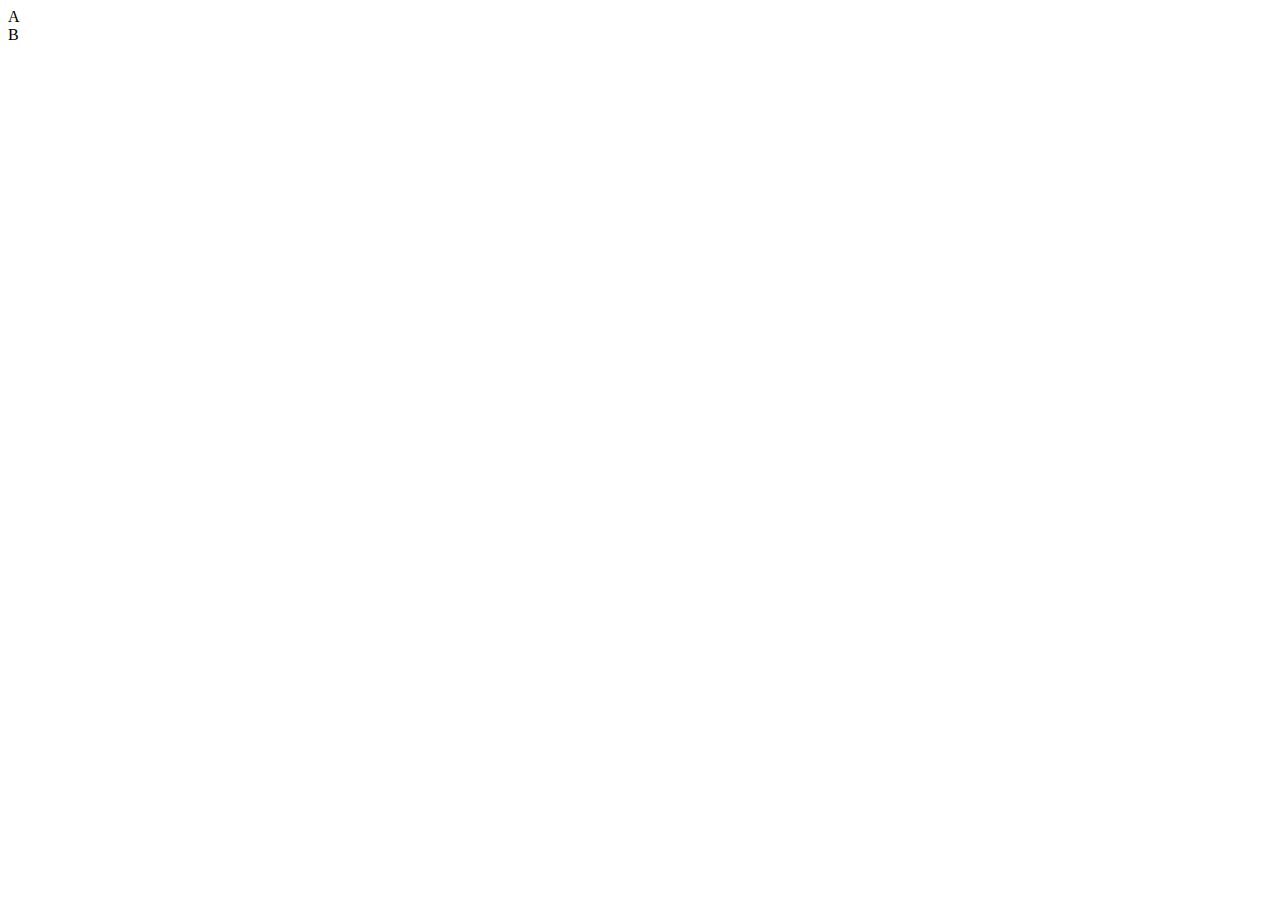
==== project_memory.html @ f887f379 "version_1_memoryGame" ====
<!DOCTYPE html>
<html lang="en">
<head>
    <meta charset="UTF-8">
    <meta http-equiv="X-UA-Compatible" content="IE=edge">
    <meta name="viewport" content="width=device-width, initial-scale=1.0">
    <title>Document</title>
</head>
<body>
    <div id = "game-table">
        <div>A</div>
        <div>B</div>
    </div>
    <script src = "memory_game_1.js"></script>
</body>
</html>
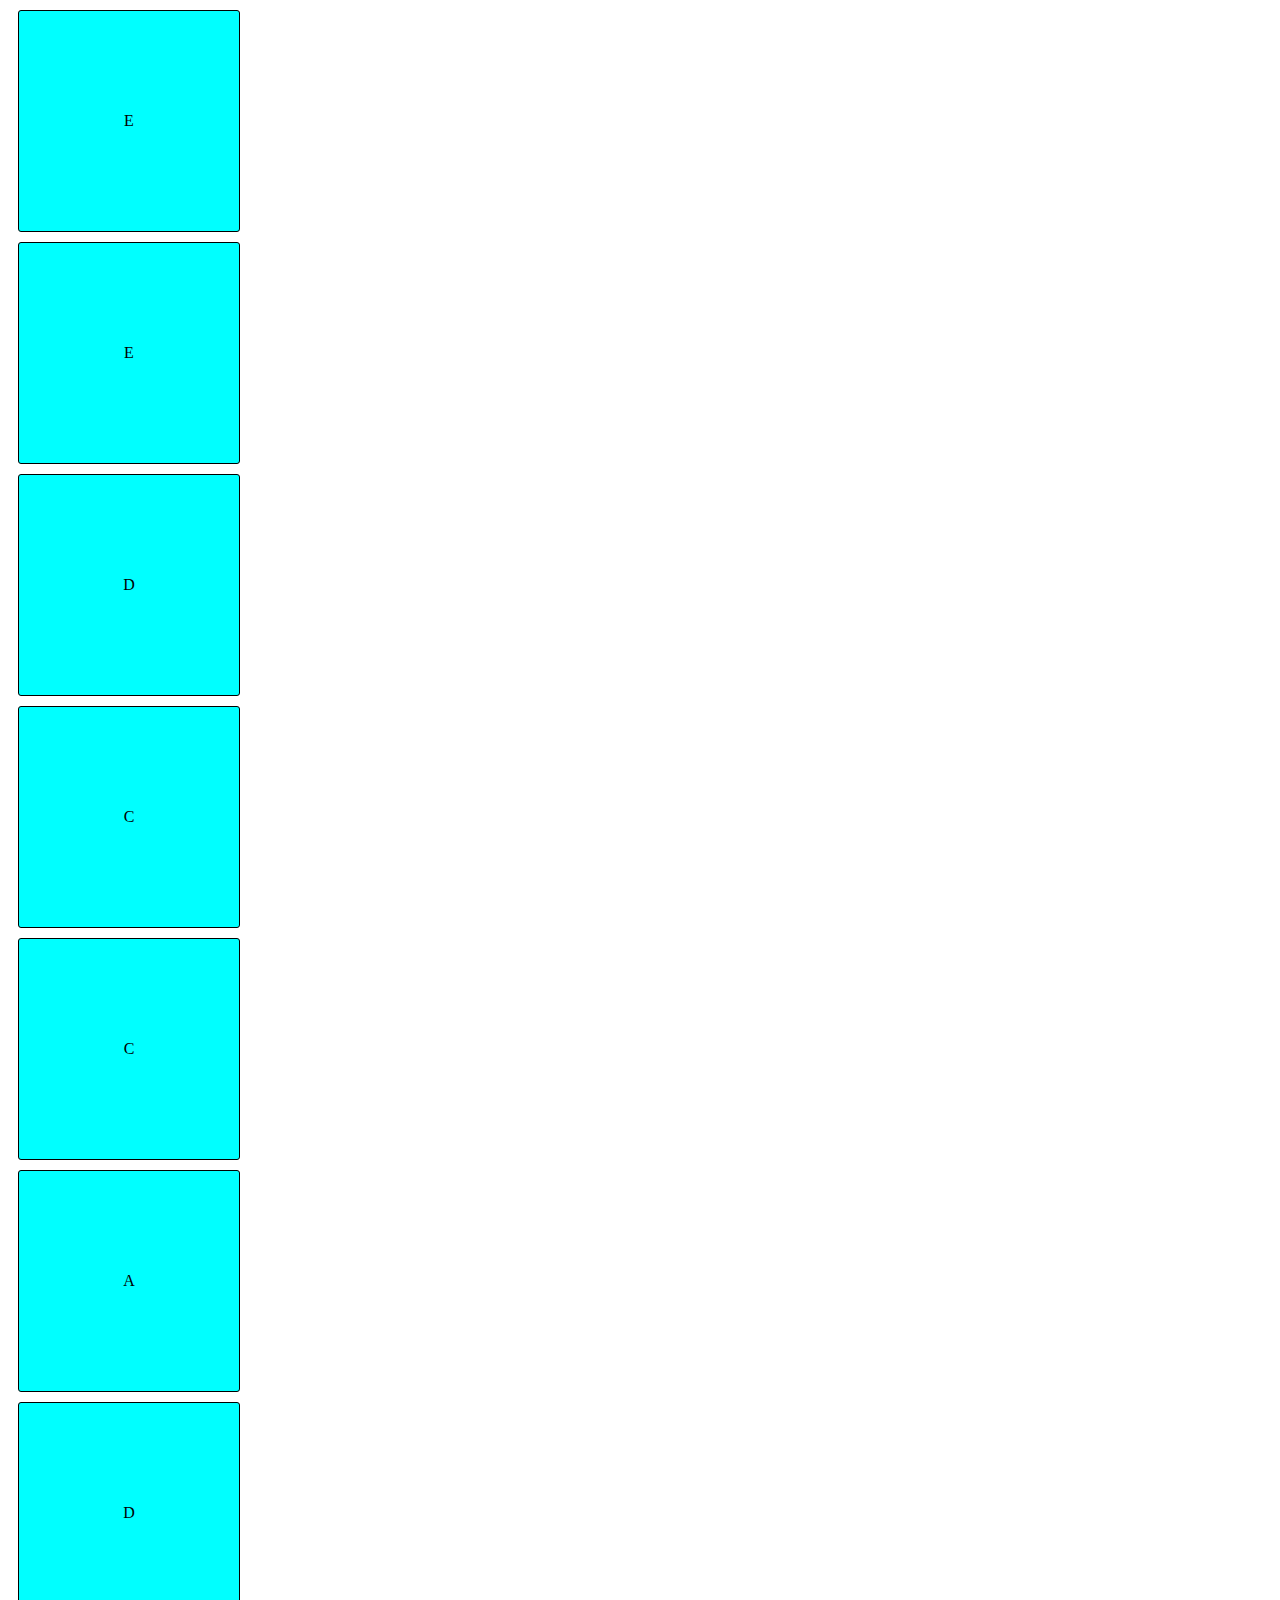
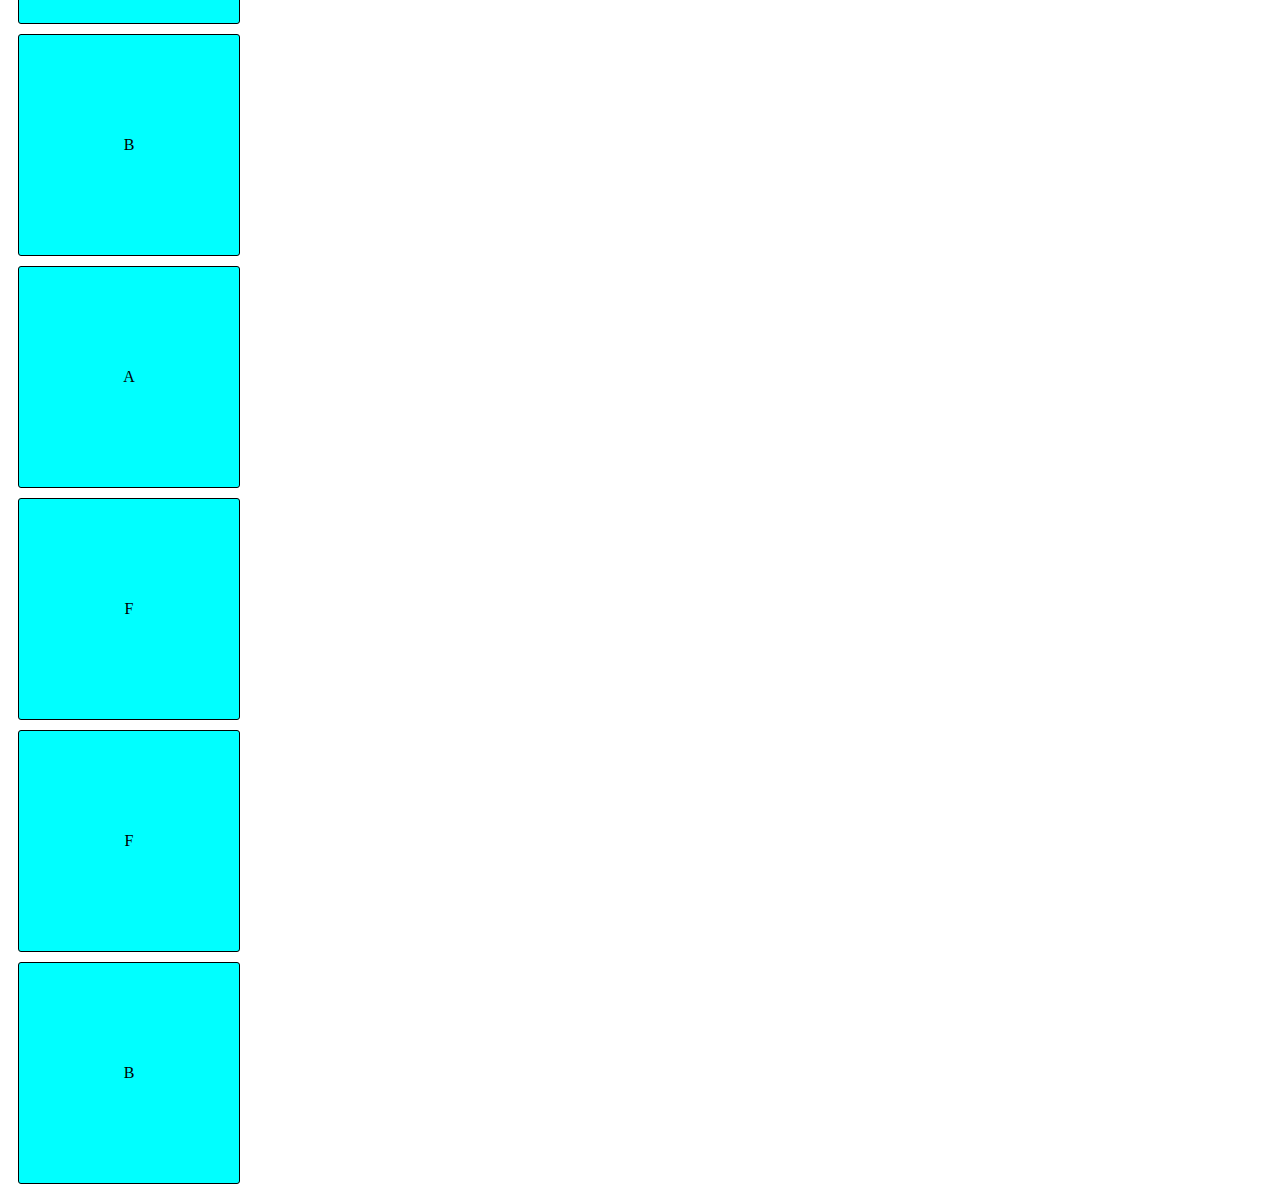
==== commit 0cbda28d: "commit_02" ====
--- a/project_memory.html
+++ b/project_memory.html
@@ -1,5 +1,28 @@
 <!DOCTYPE html>
 <html lang="en">
+   <style>
+        .card{
+            background-color: aqua;
+            margin: 10px;
+            border: 1px black solid;
+            width: 200px;
+            height: 200px;
+            padding: 10px;
+            border-radius:3px;
+            display: flex;
+            flex-wrap: wrap;
+            flex-direction: row;
+            justify-content: center;
+            align-items: center;
+            }
+        .card:hover{
+                  cursor: pointer;
+                  background-color: brown;
+                  
+            }
+
+        
+    </style>  
 <head>
     <meta charset="UTF-8">
     <meta http-equiv="X-UA-Compatible" content="IE=edge">
@@ -7,10 +30,8 @@
     <title>Document</title>
 </head>
 <body>
-    <div id = "game-table">
-        <div>A</div>
-        <div>B</div>
-    </div>
+    <div id = "game-table" > </div>
+   
     <script src = "memory_game_1.js"></script>
 </body>
 </html>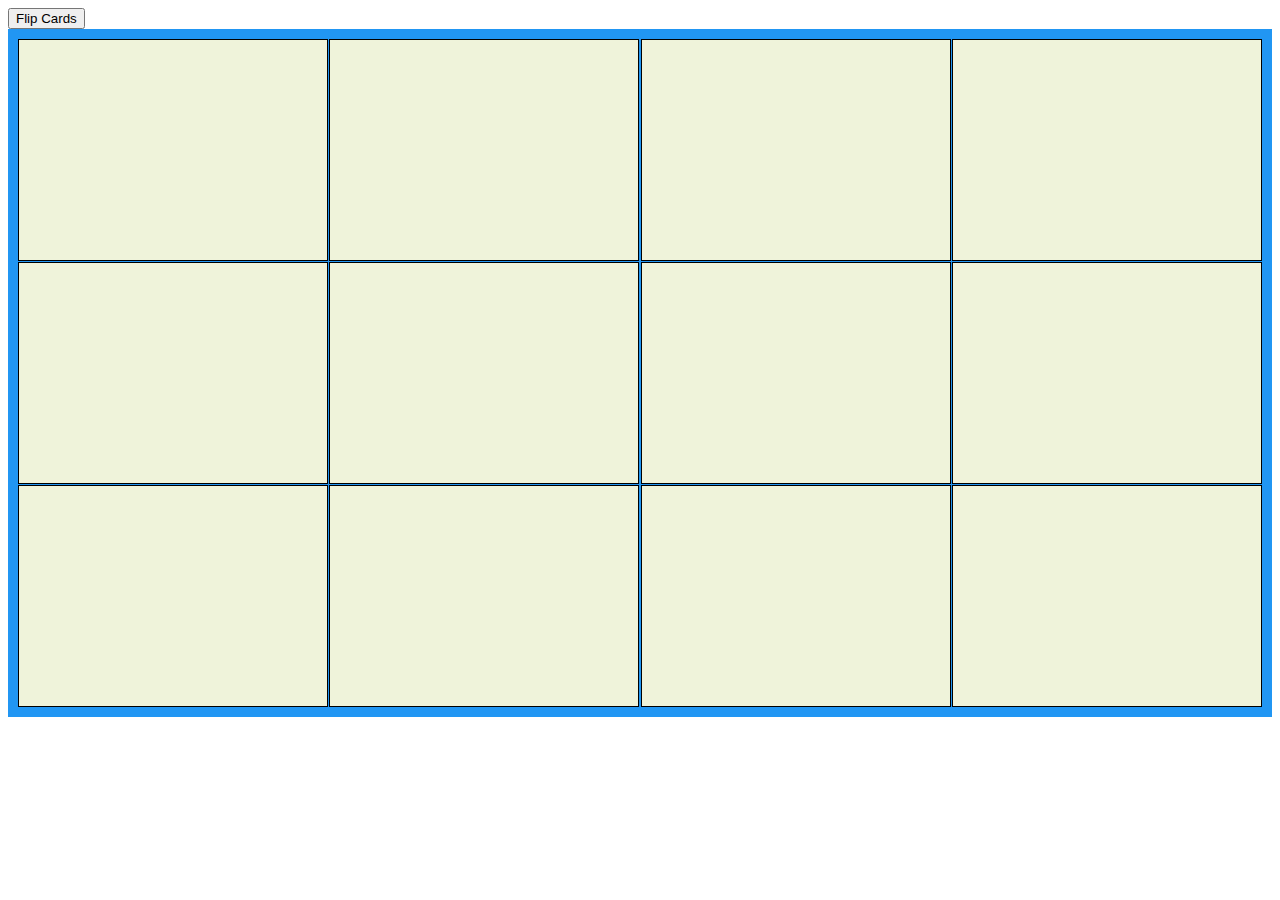
==== commit ffda6339: "commit_03" ====
--- a/project_memory.html
+++ b/project_memory.html
@@ -1,28 +1,9 @@
 <!DOCTYPE html>
 <html lang="en">
    <style>
-        .card{
-            background-color: aqua;
-            margin: 10px;
-            border: 1px black solid;
-            width: 200px;
-            height: 200px;
-            padding: 10px;
-            border-radius:3px;
-            display: flex;
-            flex-wrap: wrap;
-            flex-direction: row;
-            justify-content: center;
-            align-items: center;
-            }
-        .card:hover{
-                  cursor: pointer;
-                  background-color: brown;
-                  
-            }
-
-        
+       
     </style>  
+     <link rel  = "stylesheet" href = "style_memory_game_1.css"/>
 <head>
     <meta charset="UTF-8">
     <meta http-equiv="X-UA-Compatible" content="IE=edge">
@@ -30,8 +11,9 @@
     <title>Document</title>
 </head>
 <body>
-    <div id = "game-table" > </div>
-   
+    <button type="button" id = button>Flip Cards</button>
+    <div id = "game-table" > 
     <script src = "memory_game_1.js"></script>
+</div>
 </body>
 </html>--- a/style_memory_game_1.css
+++ b/style_memory_game_1.css
@@ -0,0 +1,68 @@
+
+            .card{
+            /* margin: 10px; */
+            border: 1px black solid;
+            /* width: 200px; */
+            height: 200px;
+            padding: 10px;
+            /* border-radius: 25px; */
+            /* display: flex;
+            flex-wrap: wrap;
+            flex-direction: row; */
+            /* justify-content: center;
+            align-items: center; */
+            text-align: center;
+            background-image: url(https://upload.wikimedia.org/wikipedia/commons/0/0c/Sport_balls.svg);
+            background-color: rgb(239, 243, 218);
+            background-repeat: no-repeat;
+            background-position: center center;
+            background-size:280px 220px;;    
+            font-size: xx-large;
+            font-family: 'Times New Roman', Times, serif;
+            font-weight: 900;
+            content-visibility: hidden;
+        }
+        .A{
+            background-image: url(https://c.tenor.com/w_AoHkcjfCQAAAAC/hapoel-hapoel-tel-aviv.gif);
+        }
+        .B{
+           background-image: url( https://c.tenor.com/l3TTAClIIxwAAAAi/sports-sportsmanias.gif)
+        }
+        .C{
+            background-image: url(https://c.tenor.com/p50aAml4TwwAAAAj/sports-sportsmanias.gif);
+        }
+        .D{
+            background-image: url(https://www.diehardsport.com/wp-content/uploads/2013/12/anigif_enhanced-buzz-31744-1386633794-18.gif);
+        }
+        .E{
+            background-image: url(https://www.diehardsport.com/wp-content/uploads/2013/12/ibd7dgjN0UsxhZ.gif);
+        }
+        .F{
+            background-image: url(http://gifgifs.com/animations/sports/weightlifting/Weight_lifter_2.gif);
+        }
+
+          
+            
+        .card:hover{
+                  cursor: pointer;
+        }
+        .show{
+            content-visibility: visible ; 
+            }
+        .hide{
+            visibility: collapse;
+        }    
+        #game-table{
+            display: grid;
+            grid-template-columns: auto auto auto auto;
+            background-color: #2196F3;
+            padding: 10px;
+            row-gap: 1px;
+            column-gap: 1px;
+            /* display: flex;
+            flex-wrap: wrap;  
+            justify-content: center;
+            width: 1000px;
+            height: 1000px; */
+            /* background-image: url(https://sites.google.com/site/majdalsh1515/home/mgrs-kdwrgl/%D7%9E%D7%92%D7%A8%D7%A9.jpg?attredirects=0) */
+        }
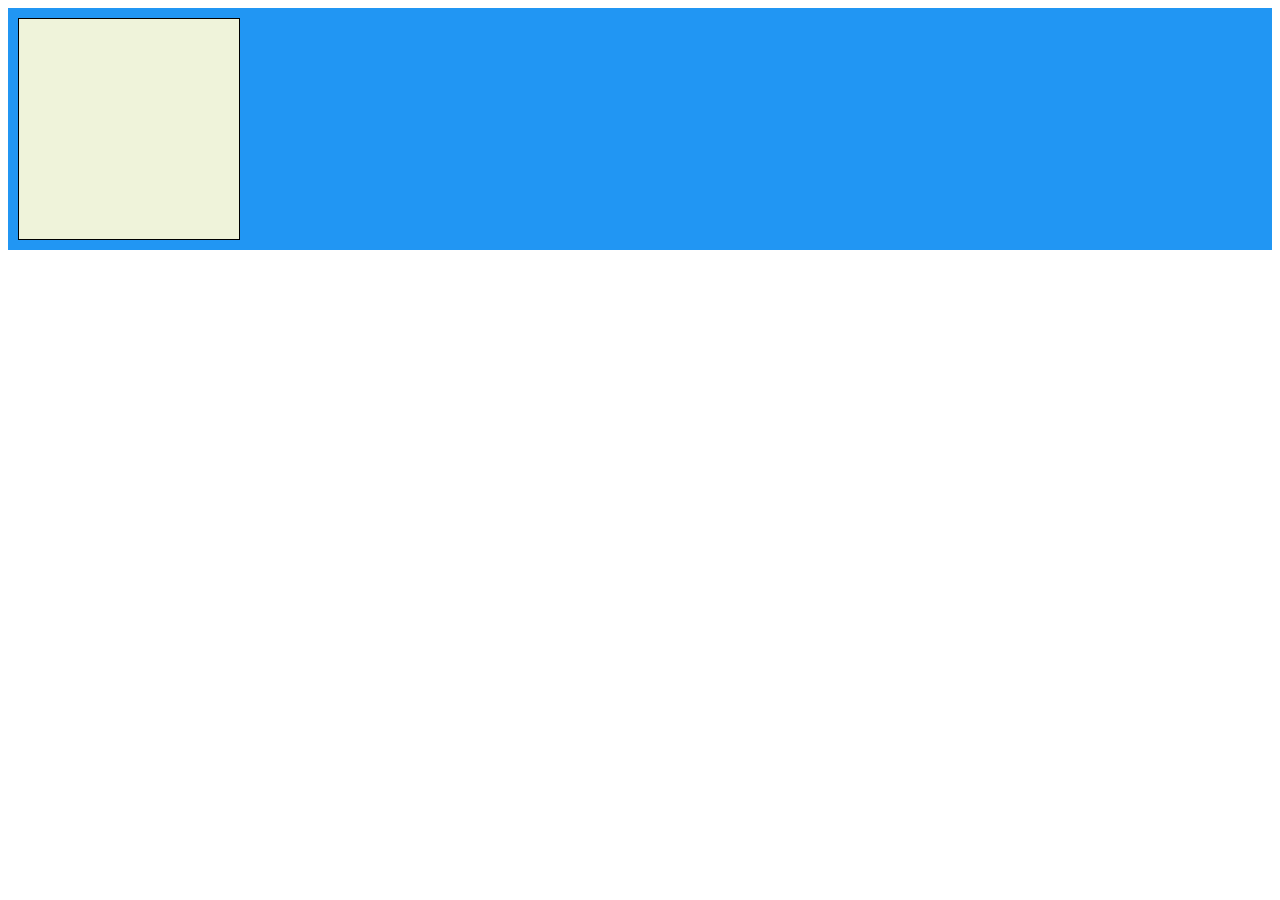
==== commit e7a66eaa: "commit_0" ====
--- a/project_memory.html
+++ b/project_memory.html
@@ -1,19 +1,38 @@
 <!DOCTYPE html>
 <html lang="en">
-   <style>
-       
-    </style>  
-     <link rel  = "stylesheet" href = "style_memory_game_1.css"/>
+<style>
+
+</style>
+<link rel="stylesheet" href="style_memory_game_1.css" />
+
 <head>
-    <meta charset="UTF-8">
-    <meta http-equiv="X-UA-Compatible" content="IE=edge">
-    <meta name="viewport" content="width=device-width, initial-scale=1.0">
-    <title>Document</title>
+  <meta charset="UTF-8">
+  <meta http-equiv="X-UA-Compatible" content="IE=edge">
+  <meta name="viewport" content="width=device-width, initial-scale=1.0">
+  <title>Document</title>
 </head>
+
 <body>
-    <button type="button" id = button>Flip Cards</button>
-    <div id = "game-table" > 
-    <script src = "memory_game_1.js"></script>
-</div>
+  <audio id="myAudio">
+    <source src="/home/giat/Desktop/fullstackCourse/html/project_memoryGame/mixkit-horse-stallion-snore-75.wav"
+      type="audio/ogg"></audio>
+
+    <audio id="happyAudio">
+      <source src="/home/giat/Desktop/fullstackCourse/html/project_memoryGame/small_clap.wav" type="audio/ogg"></audio>
+      
+    <div id="div-table"></div>
+    <div id="game-table">
+      <script src="memory_game_1.js"></script>
+
+    </div>
 </body>
-</html>+
+</html>
+
+<!-- <style>
+    embed { display: none; }
+    button:active + embed { display: block; }
+  </style>
+  
+  <button>Play Sound</button>
+  <embed src="path-to-audio-file.mp3" /> -->--- a/style_memory_game_1.css
+++ b/style_memory_game_1.css
@@ -1,16 +1,17 @@
 
             .card{
+                /* transition: all 0.6s ease 0s;
+                position: absolute;
+                perspective: 1000px;
+                transition: transform 0.6s;
+                transform-style: preserve-3d;
+                transform: rotateY(180deg); */
             /* margin: 10px; */
             border: 1px black solid;
-            /* width: 200px; */
+            width: 200px;
             height: 200px;
             padding: 10px;
-            /* border-radius: 25px; */
-            /* display: flex;
-            flex-wrap: wrap;
-            flex-direction: row; */
-            /* justify-content: center;
-            align-items: center; */
+           
             text-align: center;
             background-image: url(https://upload.wikimedia.org/wikipedia/commons/0/0c/Sport_balls.svg);
             background-color: rgb(239, 243, 218);
@@ -22,32 +23,83 @@
             font-weight: 900;
             content-visibility: hidden;
         }
-        .A{
-            background-image: url(https://c.tenor.com/w_AoHkcjfCQAAAAC/hapoel-hapoel-tel-aviv.gif);
+        .a{
+            background-image: url(https://w17.snunit.k12.il/snunit_catalog/files/snunit_catalog/uploads/filename/640px_Flag_o_2017_03_21_12_02_39.png);
         }
-        .B{
-           background-image: url( https://c.tenor.com/l3TTAClIIxwAAAAi/sports-sportsmanias.gif)
+        .b{
+           background-image: url(https://catalog.archives.gov.il/wp-content/uploads/2018/01/%D7%93%D7%92%D7%9C-%D7%90%D7%A8%D7%94%D7%91.jpg )
         }
-        .C{
-            background-image: url(https://c.tenor.com/p50aAml4TwwAAAAj/sports-sportsmanias.gif);
+        .c{
+            background-image: url(https://upload.wikimedia.org/wikipedia/commons/thumb/b/be/Flag_of_England.svg/250px-Flag_of_England.svg.png);
         }
-        .D{
-            background-image: url(https://www.diehardsport.com/wp-content/uploads/2013/12/anigif_enhanced-buzz-31744-1386633794-18.gif);
+        .d{
+            background-image: url(https://upload.wikimedia.org/wikipedia/commons/thumb/a/ae/Flag_of_the_United_Kingdom.svg/200px-Flag_of_the_United_Kingdom.svg.png);
         }
-        .E{
-            background-image: url(https://www.diehardsport.com/wp-content/uploads/2013/12/ibd7dgjN0UsxhZ.gif);
+        .e{
+            background-image: url(https://upload.wikimedia.org/wikipedia/commons/thumb/4/4c/Flag_of_Sweden.svg/200px-Flag_of_Sweden.svg.png);
         }
-        .F{
-            background-image: url(http://gifgifs.com/animations/sports/weightlifting/Weight_lifter_2.gif);
+        .f{
+            background-image: url(https://upload.wikimedia.org/wikipedia/commons/thumb/b/bc/Flag_of_France_%281794%E2%80%931815%2C_1830%E2%80%931974%2C_2020%E2%80%93present%29.svg/100px-Flag_of_France_%281794%E2%80%931815%2C_1830%E2%80%931974%2C_2020%E2%80%93present%29.svg.png);
         }
+        .g{
+            background-image: url(https://upload.wikimedia.org/wikipedia/commons/thumb/0/03/Flag_of_Italy.svg/100px-Flag_of_Italy.svg.png);
+        }
+        .h{
+            background-image: url(https://upload.wikimedia.org/wikipedia/commons/thumb/f/fa/Flag_of_the_People%27s_Republic_of_China.svg/200px-Flag_of_the_People%27s_Republic_of_China.svg.png);
+        }
+        .i{
+            background-image: url(https://upload.wikimedia.org/wikipedia/commons/thumb/9/9e/Flag_of_Japan.svg/200px-Flag_of_Japan.svg.png);
+        }
+        .j{
+            background-image: url(https://upload.wikimedia.org/wikipedia/commons/thumb/f/fc/Flag_of_Mexico.svg/200px-Flag_of_Mexico.svg.png);
+        }
+        .k{
+            background-image: url(https://upload.wikimedia.org/wikipedia/commons/thumb/4/4e/Flag_of_Uganda.svg/200px-Flag_of_Uganda.svg.png);
+        }
+        .l{
+            background-image: url(https://upload.wikimedia.org/wikipedia/commons/thumb/4/41/Flag_of_Austria.svg/200px-Flag_of_Austria.svg.png );
+        }
+        .m{
+            background-image: url(https://upload.wikimedia.org/wikipedia/commons/thumb/4/49/Flag_of_Ukraine.svg/200px-Flag_of_Ukraine.svg.png);
+        }
+        .n{
+            background-image: url(https://upload.wikimedia.org/wikipedia/commons/thumb/7/71/Flag_of_Ethiopia.svg/200px-Flag_of_Ethiopia.svg.png);
+        }
+        .o{
+            background-image: url(https://upload.wikimedia.org/wikipedia/commons/thumb/8/89/Flag_of_Yemen.svg/200px-Flag_of_Yemen.svg.png);
+        }
+        .p{
+            background-image: url(https://upload.wikimedia.org/wikipedia/commons/thumb/9/9a/Flag_of_Bulgaria.svg/200px-Flag_of_Bulgaria.svg.png);
+        }
+        .q{
+            background-image: url(https://upload.wikimedia.org/wikipedia/commons/thumb/0/05/Flag_of_Brazil.svg/200px-Flag_of_Brazil.svg.png);
+        }
+        .r{
+            background-image: url(https://upload.wikimedia.org/wikipedia/commons/thumb/1/1a/Flag_of_Argentina.svg/200px-Flag_of_Argentina.svg.png);
+        }
+        
 
+        .divs{
+            background-color: coral;
+            width: 70px;
+            height: 50px;
+            margin: 10px;
+            border: 1px black solid;
+            border-radius: 5;
+            padding: 10px;
+        }
+        .playNow{
+            background-color: aquamarine;
+            border-radius: 5px;
+        }
           
             
         .card:hover{
                   cursor: pointer;
         }
         .show{
-            content-visibility: visible ; 
+            content-visibility: visible ;
+            
             }
         .hide{
             visibility: collapse;
@@ -66,3 +118,12 @@
             height: 1000px; */
             /* background-image: url(https://sites.google.com/site/majdalsh1515/home/mgrs-kdwrgl/%D7%9E%D7%92%D7%A8%D7%A9.jpg?attredirects=0) */
         }
+        /* #div-table{
+            display: flex;
+            flex-wrap: wrap;
+            grid-template-columns: auto auto auto auto;
+            background-color: #2196F3;
+            padding: 10px;
+            row-gap: 1px;
+            column-gap: 1px;
+        } */
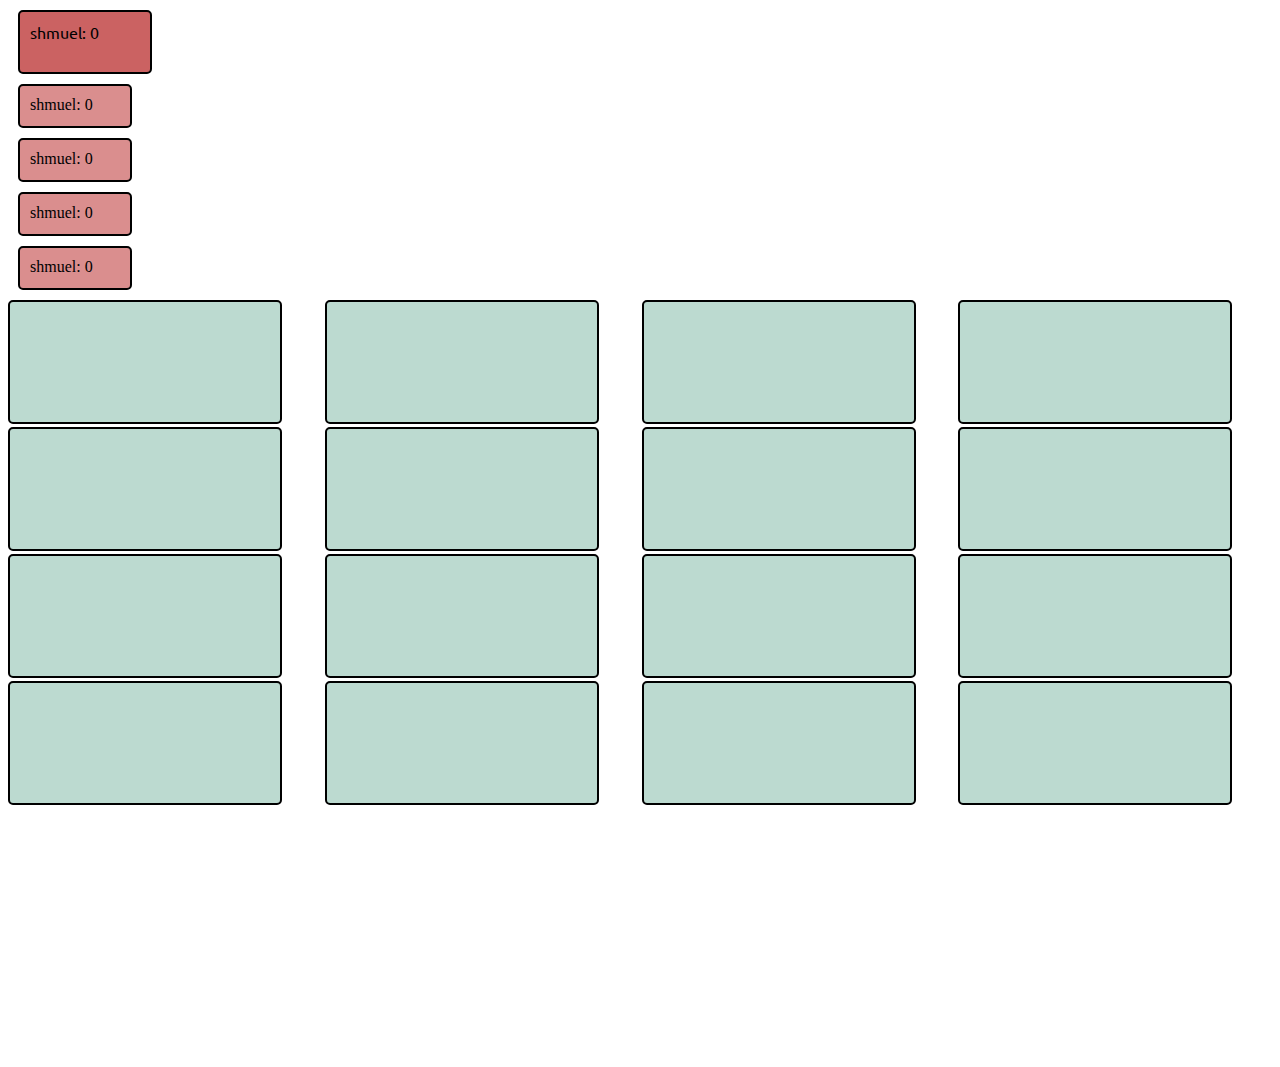
==== commit dfd0009d: "commit_08 almost done" ====
--- a/project_memory.html
+++ b/project_memory.html
@@ -3,8 +3,8 @@
 <style>
 
 </style>
-<link rel="stylesheet" href="style_memory_game_1.css" />
-
+  <link rel="stylesheet" href="style_memory_game_1.css" />
+  <link rel="stylesheet" href="https://fonts.googleapis.com/css?family=Ubuntu">
 <head>
   <meta charset="UTF-8">
   <meta http-equiv="X-UA-Compatible" content="IE=edge">
--- a/style_memory_game_1.css
+++ b/style_memory_game_1.css
@@ -1,84 +1,181 @@
-
-            .card{
-                /* transition: all 0.6s ease 0s;
-                position: absolute;
-                perspective: 1000px;
-                transition: transform 0.6s;
-                transform-style: preserve-3d;
-                transform: rotateY(180deg); */
-            /* margin: 10px; */
-            border: 1px black solid;
-            width: 200px;
-            height: 200px;
-            padding: 10px;
-           
+#screen {
+    display: grid;
+    grid-template-columns: auto auto auto auto auto auto auto auto auto auto auto auto auto auto auto auto auto auto auto auto;
+    grid-template-rows: auto auto auto auto auto auto auto auto;
+    gap: 10px;
+    padding: 5px;
+    /* background-color: brown; */
+    background-image: url(https://i0.wp.com/carrickswan.com/wp-content/uploads/2016/04/site-background.jpg?resize=300%2C195&ssl=1);
+    /* background-position: center; */
+    position: fixed;
+    top: 0;
+    left: 0;
+    min-width: 100%;
+    min-height: 90%;
+    /* width: 99%; */
+    /* height: 100%; */
+    /* background-size: cover; */
+}
+
+#header{
+    grid-column-start:1;
+    grid-column-end:21;
+    grid-row-start:1;
+    grid-row-end:2;
+    /* background-color:rgba(31 ,33 ,126, 0.90); */
+    padding: 5px;
+    text-align: center;
+    color: black;
+    
+    font-size: 70px;
+    /* font-family: Ubuntu, sans-serif; */
+    
+}
+#game-table{    
+    grid-column-start:10;
+    grid-column-end:10;  
+    grid-row-start:2;  
+    grid-row-end:9;
+    display: grid;
+    gap: 3px;
+    grid-template-columns: repeat(4,minmax(0, 6fr));
+    grid-template-rows: repeat(6, minmax(0, 6fr)); 
+}
+.card{
+    display: flex;
+    background-color:  rgba(110, 175, 153, 0.46);
+    border-radius: 5px;
+    border: 2px black solid;
+    width: 270px;
+    height: 120px;
+    font-size: 100px;
+    font-family: Verdana, Geneva, Tahoma, sans-serif;
+    font-weight: bold;
+    content-visibility: hidden;
+    align-items:center;
+    justify-content:center;
+    font-size: 20px;
+    text-align: center;
+
+    
+}
+.card:hover{
+    cursor: pointer;
+    box-shadow: 20px 20px 50px grey;
+    /* background-color: rgba(236, 63,28, 0.8); */
+    
+    border: 2px dotted black;
+}
+#div-table{
+    grid-column-start:1;
+    grid-column-end:3;  
+    grid-row-start:2;  
+    grid-row-end:6; 
+    background-color: transparent;
+}
+.divs{
+    background-color: rgb(193, 66, 66,0.6);
+    width: 90px;
+    height: 20px;
+    margin: 10px;
+    border: 2px black solid;
+    border-radius: 5;
+    padding: 10px;  
+    border-radius: 5px;
+    
+}
+#btn{
+    grid-column-start:1;
+    grid-column-end:3;  
+    grid-row-start:7;  
+    grid-row-end:9; 
+}
+#div-words-list{
+    grid-column-start:20;
+    grid-column-end:21;  
+    grid-row-start:2;  
+    grid-row-end:9; 
+    background-color:transparent;
+}
+.words{
+    margin: 10px;
+    border: 1px black solid;
+    border-radius: 5px;
+    padding: 10px;  
+    font-size: x-large;
+    background-color: rgb(231, 175, 128);
+    font-family: Ubuntu, sans-serif;
+}
+.success{
+    background-color: rgba(133, 92, 58, 0.315);
+}
+.playNow{
+    background-color: rgba(191,63,63,0.82);
+    /* border-radius: 5px; */
+    width: 110px;
+    height: 40px;
+    font-family: Ubuntu, sans-serif;
+    
+}  
+.show{
+    content-visibility:visible  ;
+    background-color: transparent;
+    /* background-image: url(https://wallup.net/wp-content/uploads/2018/09/25/600692-triangle-abstract-gradient-soft_gradient-Linux-blue-violet-red-orange-748x387.jpg); */
+    
+    
+}
+.show:hover{
+    content-visibility:visible  ;
+    border: 2px solid rgba(0, 0, 0, 0.8);
+    background-color: transparent;
+}
+.hide{
+    visibility: collapse;
+}    
+
+
+
+
+
+
+
+
+
+
+
+/*       
+            .card{ 
+            width: auto;
+            height: auto;
+            background-color: rgba(48, 167, 167, 0.8);
+            border: 1px solid rgba(0, 0, 0, 0.8);
+            padding: 10px 10px;
+            font-size: 30px;
             text-align: center;
-            background-image: url(https://upload.wikimedia.org/wikipedia/commons/0/0c/Sport_balls.svg);
-            background-color: rgb(239, 243, 218);
-            background-repeat: no-repeat;
-            background-position: center center;
-            background-size:280px 220px;;    
-            font-size: xx-large;
-            font-family: 'Times New Roman', Times, serif;
-            font-weight: 900;
-            content-visibility: hidden;
-        }
-        .a{
-            background-image: url(https://w17.snunit.k12.il/snunit_catalog/files/snunit_catalog/uploads/filename/640px_Flag_o_2017_03_21_12_02_39.png);
-        }
-        .b{
-           background-image: url(https://catalog.archives.gov.il/wp-content/uploads/2018/01/%D7%93%D7%92%D7%9C-%D7%90%D7%A8%D7%94%D7%91.jpg )
-        }
-        .c{
-            background-image: url(https://upload.wikimedia.org/wikipedia/commons/thumb/b/be/Flag_of_England.svg/250px-Flag_of_England.svg.png);
-        }
-        .d{
-            background-image: url(https://upload.wikimedia.org/wikipedia/commons/thumb/a/ae/Flag_of_the_United_Kingdom.svg/200px-Flag_of_the_United_Kingdom.svg.png);
-        }
-        .e{
-            background-image: url(https://upload.wikimedia.org/wikipedia/commons/thumb/4/4c/Flag_of_Sweden.svg/200px-Flag_of_Sweden.svg.png);
-        }
-        .f{
-            background-image: url(https://upload.wikimedia.org/wikipedia/commons/thumb/b/bc/Flag_of_France_%281794%E2%80%931815%2C_1830%E2%80%931974%2C_2020%E2%80%93present%29.svg/100px-Flag_of_France_%281794%E2%80%931815%2C_1830%E2%80%931974%2C_2020%E2%80%93present%29.svg.png);
-        }
-        .g{
-            background-image: url(https://upload.wikimedia.org/wikipedia/commons/thumb/0/03/Flag_of_Italy.svg/100px-Flag_of_Italy.svg.png);
-        }
-        .h{
-            background-image: url(https://upload.wikimedia.org/wikipedia/commons/thumb/f/fa/Flag_of_the_People%27s_Republic_of_China.svg/200px-Flag_of_the_People%27s_Republic_of_China.svg.png);
-        }
-        .i{
-            background-image: url(https://upload.wikimedia.org/wikipedia/commons/thumb/9/9e/Flag_of_Japan.svg/200px-Flag_of_Japan.svg.png);
-        }
-        .j{
-            background-image: url(https://upload.wikimedia.org/wikipedia/commons/thumb/f/fc/Flag_of_Mexico.svg/200px-Flag_of_Mexico.svg.png);
-        }
-        .k{
-            background-image: url(https://upload.wikimedia.org/wikipedia/commons/thumb/4/4e/Flag_of_Uganda.svg/200px-Flag_of_Uganda.svg.png);
-        }
-        .l{
-            background-image: url(https://upload.wikimedia.org/wikipedia/commons/thumb/4/41/Flag_of_Austria.svg/200px-Flag_of_Austria.svg.png );
-        }
-        .m{
-            background-image: url(https://upload.wikimedia.org/wikipedia/commons/thumb/4/49/Flag_of_Ukraine.svg/200px-Flag_of_Ukraine.svg.png);
-        }
-        .n{
-            background-image: url(https://upload.wikimedia.org/wikipedia/commons/thumb/7/71/Flag_of_Ethiopia.svg/200px-Flag_of_Ethiopia.svg.png);
-        }
-        .o{
-            background-image: url(https://upload.wikimedia.org/wikipedia/commons/thumb/8/89/Flag_of_Yemen.svg/200px-Flag_of_Yemen.svg.png);
-        }
-        .p{
-            background-image: url(https://upload.wikimedia.org/wikipedia/commons/thumb/9/9a/Flag_of_Bulgaria.svg/200px-Flag_of_Bulgaria.svg.png);
-        }
-        .q{
-            background-image: url(https://upload.wikimedia.org/wikipedia/commons/thumb/0/05/Flag_of_Brazil.svg/200px-Flag_of_Brazil.svg.png);
-        }
-        .r{
-            background-image: url(https://upload.wikimedia.org/wikipedia/commons/thumb/1/1a/Flag_of_Argentina.svg/200px-Flag_of_Argentina.svg.png);
-        }
-        
-
+           content-visibility: hidden;
+           text-indent: -9999px;
+        }
+        .card:hover{
+            cursor: pointer;
+  }
+  
+  
+ 
+      
+        #div-table{
+            grid-column-start: 1;
+            grid-column-end: 2;
+            display: grid;
+            justify-content: space-evenly;
+            grid-auto-flow: column;
+            width: 25%;
+            height: 25%;
+            background-color: aqua;
+        }
+        #div-words-list{
+            background-color: aqua;
+            margin: 50px 50px 50px 500px;
+        }
         .divs{
             background-color: coral;
             width: 70px;
@@ -91,39 +188,13 @@
         .playNow{
             background-color: aquamarine;
             border-radius: 5px;
-        }
-          
-            
-        .card:hover{
-                  cursor: pointer;
-        }
+        }    
         .show{
             content-visibility: visible ;
-            
+            text-indent: 0px;  
             }
         .hide{
             visibility: collapse;
         }    
-        #game-table{
-            display: grid;
-            grid-template-columns: auto auto auto auto;
-            background-color: #2196F3;
-            padding: 10px;
-            row-gap: 1px;
-            column-gap: 1px;
-            /* display: flex;
-            flex-wrap: wrap;  
-            justify-content: center;
-            width: 1000px;
-            height: 1000px; */
-            /* background-image: url(https://sites.google.com/site/majdalsh1515/home/mgrs-kdwrgl/%D7%9E%D7%92%D7%A8%D7%A9.jpg?attredirects=0) */
-        }
-        /* #div-table{
-            display: flex;
-            flex-wrap: wrap;
-            grid-template-columns: auto auto auto auto;
-            background-color: #2196F3;
-            padding: 10px;
-            row-gap: 1px;
-            column-gap: 1px;
-        } */
+       
+        */